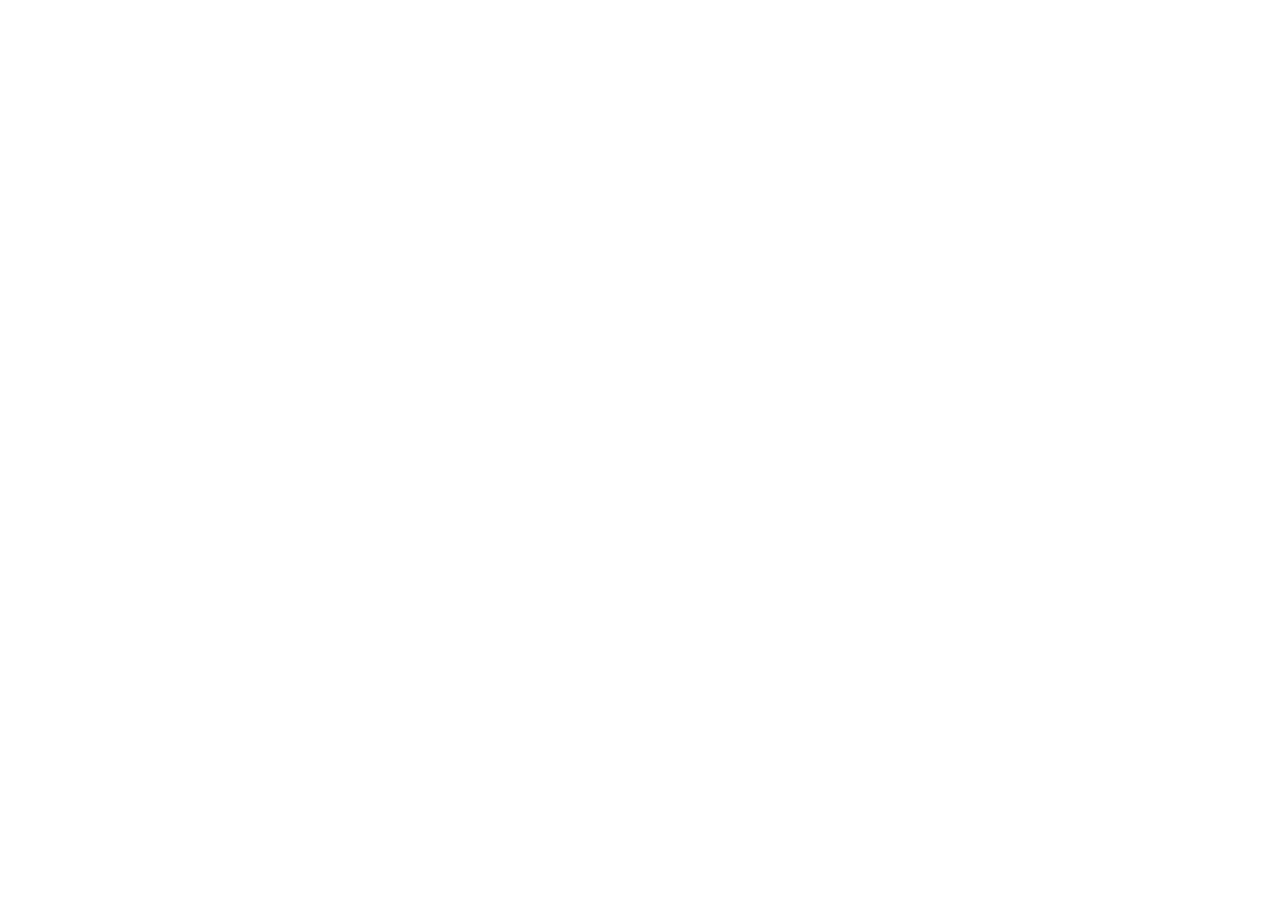
==== index.html @ 64041732 "setup project" ====
<!DOCTYPE html>
<html lang="en">
<head>
    <meta charset="UTF-8">
    <meta name="viewport" content="width=device-width, initial-scale=1.0">
    <title>Liberation War Archive</title>
</head>
<body>
    
</body>
</html>
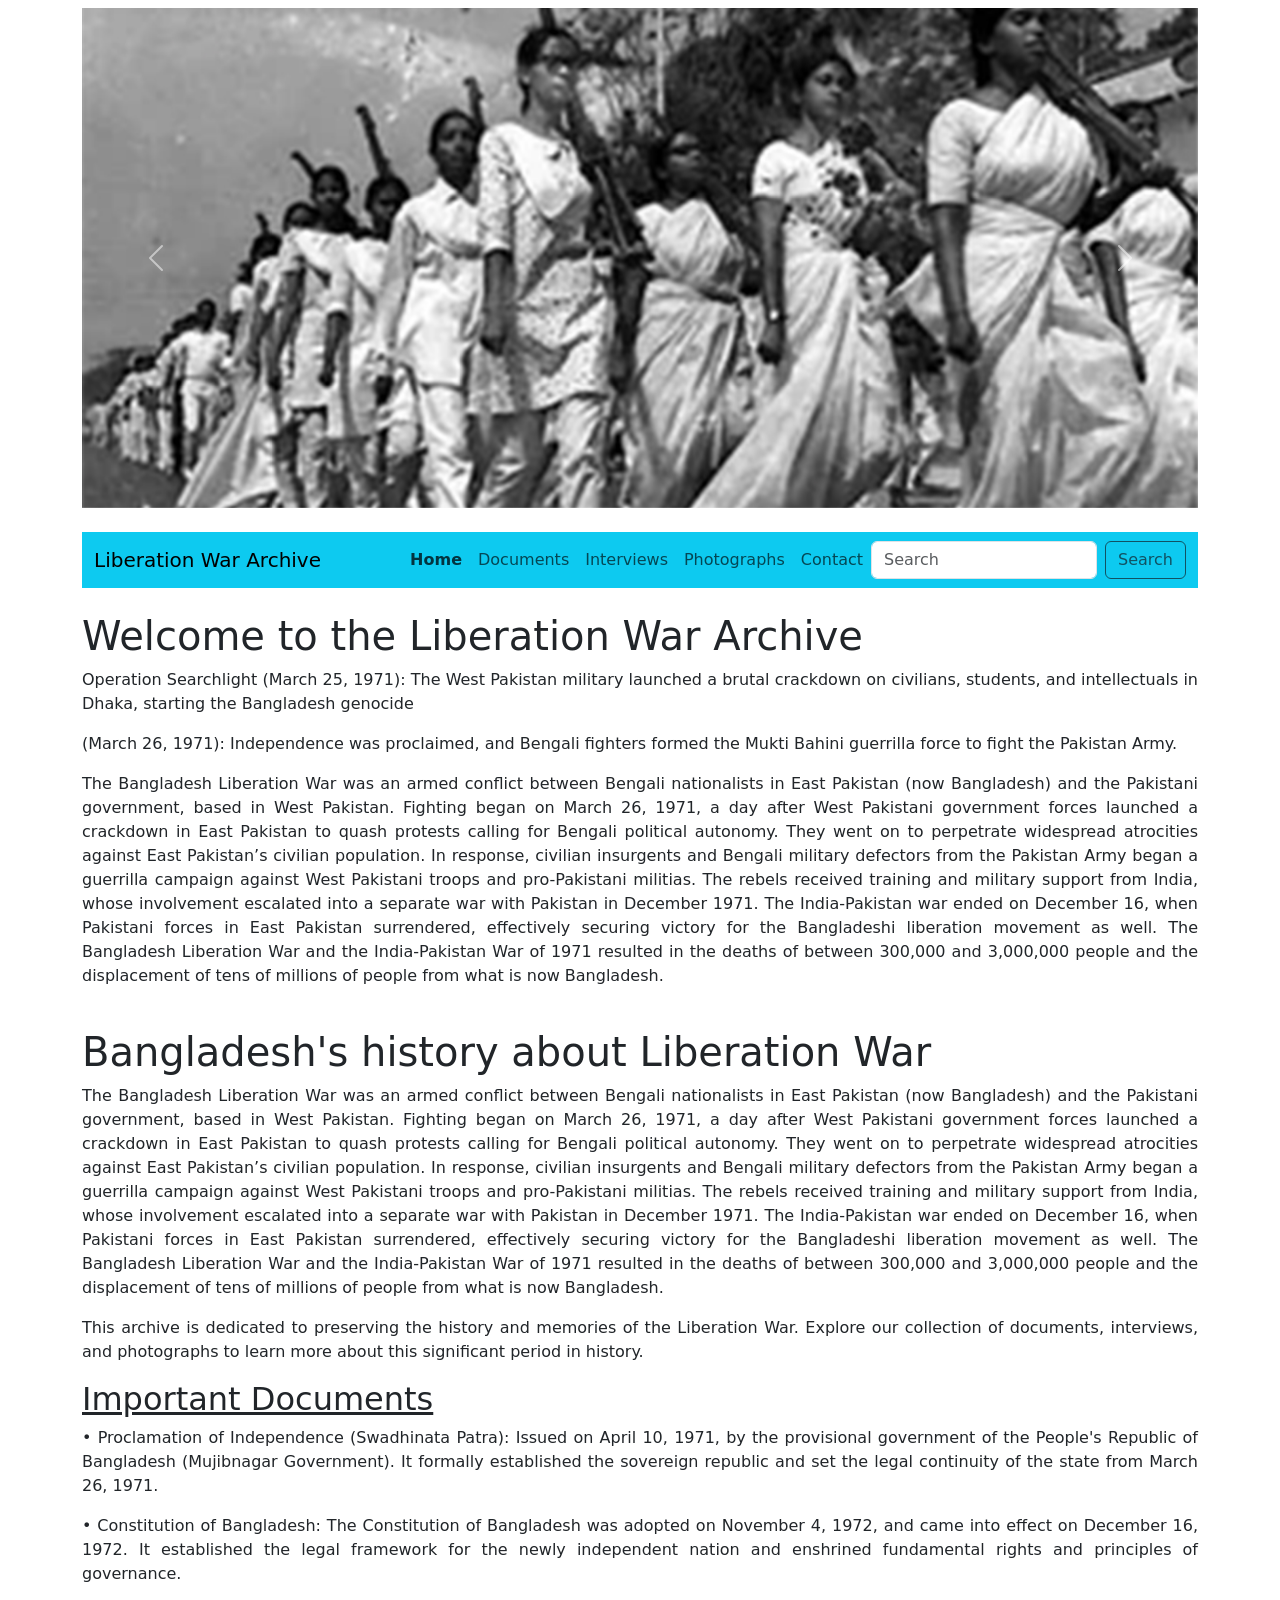
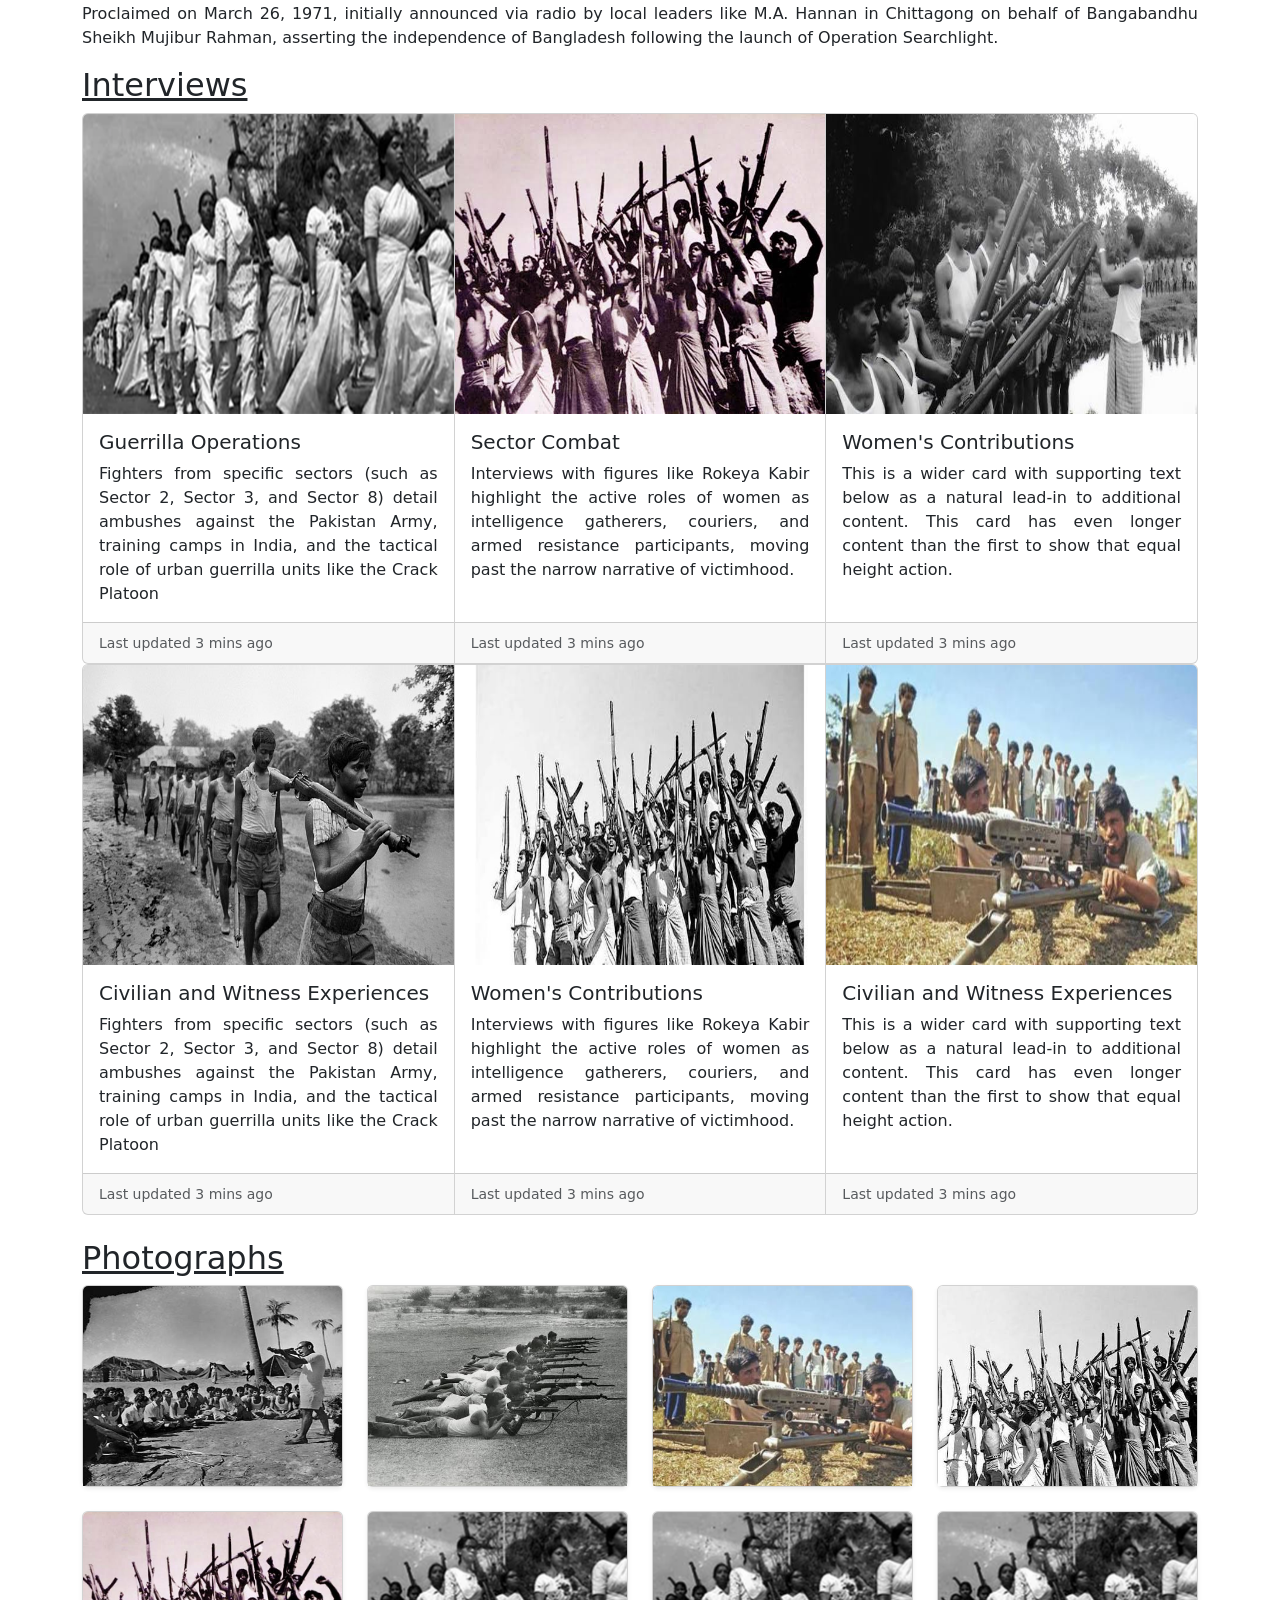
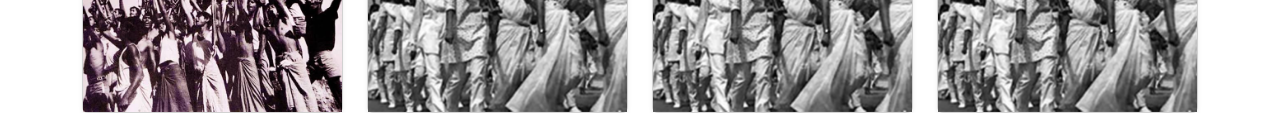
==== commit 53f14b43: "complete home pahe" ====
--- a/index.html
+++ b/index.html
@@ -3,9 +3,233 @@
 <head>
     <meta charset="UTF-8">
     <meta name="viewport" content="width=device-width, initial-scale=1.0">
+    <link rel="stylesheet" href="index.css">
     <title>Liberation War Archive</title>
+
+      <!-- Bootstrap CSS -->
+    <link href="https://cdn.jsdelivr.net/npm/bootstrap@5.3.8/dist/css/bootstrap.min.css" rel="stylesheet">
 </head>
 <body>
     
+
+  <header>
+    <div class="container mt-2 ">
+        <div class="row"> 
+            <div id="carouselExampleInterval" class="carousel slide" data-bs-ride="carousel">
+                <div class="carousel-inner">
+                    <div class="carousel-item active" data-bs-interval="10000">
+                    <img src="img/1.jpg" class="d-block w-100 " alt="Liberation War Archive">
+                    </div>
+                    <div class="carousel-item" data-bs-interval="2000">
+                    <img src="img/2.jpg" class="d-block w-100 h-[500px] object-fit-cover" alt="Liberation War Archive">
+                    </div>
+                    <div class="carousel-item">
+                    <img src="img/3.jpg" class="d-block w-100 " alt="Liberation War Archive">
+                    </div>
+                </div>
+                <button class="carousel-control-prev" type="button" data-bs-target="#carouselExampleInterval" data-bs-slide="prev">
+                    <span class="carousel-control-prev-icon" aria-hidden="true"></span>
+                    <span class="visually-hidden">Previous</span>
+                </button>
+                <button class="carousel-control-next" type="button" data-bs-target="#carouselExampleInterval" data-bs-slide="next">
+                    <span class="carousel-control-next-icon" aria-hidden="true"></span>
+                    <span class="visually-hidden">Next</span>
+                </button>
+            </div>
+        </div>
+    </div>
+
+<!-- Navbar --> 
+ <div class="container mt-4"> 
+    <nav class="navbar navbar-expand-lg navbar-light bg-info text-dark"> 
+        <div class="container-fluid"> 
+            <!-- Brand - Left Side --> 
+            <a class="navbar-brand font-weight-bold" href="index.html"> Liberation War Archive </a> 
+            <!-- Mobile Toggle Button --> 
+             <button class="navbar-toggler" type="button" data-bs-toggle="collapse" data-bs-target="#navbarMenu" aria-controls="navbarMenu" aria-expanded="false" aria-label="Toggle navigation"> 
+                <span class="navbar-toggler-icon"></span> 
+            </button> 
+             <!-- Menu - Right Side --> 
+              <div class="collapse navbar-collapse" id="navbarMenu"> 
+                <ul class="navbar-nav ms-auto mb-2 mb-lg-0"> 
+                    <li class="nav-item"> 
+                        <a class="nav-link active" aria-current="page" href="index.html"> Home </a> 
+                    </li> 
+                        <li class="nav-item"> 
+                            <a class="nav-link" href="documents.html"> Documents </a> 
+                        </li> 
+                        <li class="nav-item"> 
+                            <a class="nav-link" href="interviews.html"> Interviews </a> 
+                        </li> 
+                        <li class="nav-item"> 
+                            <a class="nav-link" href="photographs.html"> Photographs </a> 
+                        </li> 
+                        <li class="nav-item"> 
+                            <a class="nav-link" href="contact.html"> Contact </a> 
+                        </li> 
+                </ul> 
+                <form class="d-flex nav-search">
+                <input class="form-control me-2" type="search" placeholder="Search" aria-label="Search">
+                <button class="btn btn-outline-success form-button" type="submit">Search</button>
+            </form>
+            </div> 
+        </div> 
+    </nav> 
+</div>
+
+  </header>
+  <main>
+    <div class="container mt-4">
+      <div class="row" style="text-align: justify;">
+        <div class="col-md-12 ">
+          <h1>Welcome to the Liberation War Archive</h1>
+          <p>Operation Searchlight (March 25, 1971): The West Pakistan military launched a brutal crackdown on civilians, students, and intellectuals in Dhaka, starting the Bangladesh genocide</p>
+          <p>
+            (March 26, 1971): Independence was proclaimed, and Bengali fighters formed the Mukti Bahini guerrilla force to fight the Pakistan Army.
+          </p>
+          <p> 
+            The Bangladesh Liberation War was an armed conflict between Bengali nationalists in East Pakistan (now Bangladesh) and the Pakistani government, based in West Pakistan. Fighting began on March 26, 1971, a day after West Pakistani government forces launched a crackdown in East Pakistan to quash protests calling for Bengali political autonomy. They went on to perpetrate widespread atrocities against East Pakistan’s civilian population. In response, civilian insurgents and Bengali military defectors from the Pakistan Army began a guerrilla campaign against West Pakistani troops and pro-Pakistani militias. The rebels received training and military support from India, whose involvement escalated into a separate war with Pakistan in December 1971. The India-Pakistan war ended on December 16, when Pakistani forces in East Pakistan surrendered, effectively securing victory for the Bangladeshi liberation movement as well. The Bangladesh Liberation War and the India-Pakistan War of 1971 resulted in the deaths of between 300,000 and 3,000,000 people and the displacement of tens of millions of people from what is now Bangladesh.
+          </p>
+        </div>
+        <div class="col-md-12 mt-4">
+            <h1>Bangladesh's history about Liberation War</h1>
+            <p>
+                The Bangladesh Liberation War was an armed conflict between Bengali nationalists in East Pakistan (now Bangladesh) and the Pakistani government, based in West Pakistan. Fighting began on March 26, 1971, a day after West Pakistani government forces launched a crackdown in East Pakistan to quash protests calling for Bengali political autonomy. They went on to perpetrate widespread atrocities against East Pakistan’s civilian population. In response, civilian insurgents and Bengali military defectors from the Pakistan Army began a guerrilla campaign against West Pakistani troops and pro-Pakistani militias. The rebels received training and military support from India, whose involvement escalated into a separate war with Pakistan in December 1971. The India-Pakistan war ended on December 16, when Pakistani forces in East Pakistan surrendered, effectively securing victory for the Bangladeshi liberation movement as well. The Bangladesh Liberation War and the India-Pakistan War of 1971 resulted in the deaths of between 300,000 and 3,000,000 people and the displacement of tens of millions of people from what is now Bangladesh.
+            </p>
+            <p>This archive is dedicated to preserving the history and memories of the Liberation War. Explore our collection of documents, interviews, and photographs to learn more about this significant period in history.</p>    
+      </div>
+
+      <div> 
+        <h2><u>Important Documents</u></h2>
+        <p>• Proclamation of Independence (Swadhinata Patra): Issued on April 10, 1971, by the provisional government of the People's Republic of Bangladesh (Mujibnagar Government). It formally established the sovereign republic and set the legal continuity of the state from March 26, 1971.
+        </p>
+        <p>• Constitution of Bangladesh: The Constitution of Bangladesh was adopted on November 4, 1972, and came into effect on December 16, 1972. It established the legal framework for the newly independent nation and enshrined fundamental rights and principles of governance.    </p>
+        <p>
+        Proclaimed on March 26, 1971, initially announced via radio by local leaders like M.A. Hannan in Chittagong on behalf of Bangabandhu Sheikh Mujibur Rahman, asserting the independence of Bangladesh following the launch of Operation Searchlight.
+        </p>
+      </div>
+      <div> 
+        <h2><u>Interviews</u></h2>
+        <div class="card-group">
+            <div class="card">
+                <img src="img/1.jpg" class="card-img-top" alt="...">
+                <div class="card-body">
+                <h5 class="card-title">Guerrilla Operations</h5>
+                <p class="card-text">Fighters from specific sectors (such as Sector 2, Sector 3, and Sector 8) detail ambushes against the Pakistan Army, training camps in India, and the tactical role of urban guerrilla units like the Crack Platoon</p>
+                </div>
+                <div class="card-footer">
+                <small class="text-muted">Last updated 3 mins ago</small>
+                </div>
+            </div>
+            <div class="card">
+                <img src="img/2.jpg" class="card-img-top" alt="...">
+                <div class="card-body">
+                <h5 class="card-title">Sector Combat</h5>
+                <p class="card-text"> Interviews with figures like Rokeya Kabir highlight the active roles of women as intelligence gatherers, couriers, and armed resistance participants, moving past the narrow narrative of victimhood.</p>
+                </div>
+                <div class="card-footer">
+                <small class="text-muted">Last updated 3 mins ago</small>
+                </div>
+            </div>
+            <div class="card">
+                <img src="img/3.jpg" class="card-img-top" alt="...">
+                <div class="card-body">
+                <h5 class="card-title">Women's Contributions</h5>
+                <p class="card-text">This is a wider card with supporting text below as a natural lead-in to additional content. This card has even longer content than the first to show that equal height action.</p>
+                </div>
+                <div class="card-footer">
+                <small class="text-muted">Last updated 3 mins ago</small>
+                </div>
+            </div>
+        </div>
+        <div class="card-group">
+            <div class="card">
+                <img src="img/4.jpg" class="card-img-top" alt="...">
+                <div class="card-body">
+                <h5 class="card-title">Civilian and Witness Experiences</h5>
+                <p class="card-text">Fighters from specific sectors (such as Sector 2, Sector 3, and Sector 8) detail ambushes against the Pakistan Army, training camps in India, and the tactical role of urban guerrilla units like the Crack Platoon</p>
+                </div>
+                <div class="card-footer">
+                <small class="text-muted">Last updated 3 mins ago</small>
+                </div>
+            </div>
+            <div class="card">
+                <img src="img/5.jpg" class="card-img-top" alt="...">
+                <div class="card-body">
+                <h5 class="card-title">Women's Contributions</h5>
+                <p class="card-text"> Interviews with figures like Rokeya Kabir highlight the active roles of women as intelligence gatherers, couriers, and armed resistance participants, moving past the narrow narrative of victimhood.</p>
+                </div>
+                <div class="card-footer">
+                <small class="text-muted">Last updated 3 mins ago</small>
+                </div>
+            </div>
+            <div class="card">
+                <img src="img/6.jpg" class="card-img-top" alt="...">
+                <div class="card-body">
+                <h5 class="card-title">Civilian and Witness Experiences</h5>
+                <p class="card-text">This is a wider card with supporting text below as a natural lead-in to additional content. This card has even longer content than the first to show that equal height action.</p>
+                </div>
+                <div class="card-footer">
+                <small class="text-muted">Last updated 3 mins ago</small>
+                </div>
+            </div>
+        </div>
+      </div>
+      <div class="mt-4"> 
+        <h2><u>Photographs</u></h2>
+        <div class="row g-4 photo-gallery">
+            <div class="col-6 col-md-4 col-lg-3">
+                <div class="card shadow-sm ">
+                    <img src="img/8.jpg" class="card-img-top" alt="Photo 1">
+                </div>
+            </div>
+            <div class="col-6 col-md-4 col-lg-3">
+                <div class="card shadow-sm">
+                    <img src="img/7.jpg" class="card-img-top" alt="Photo 1">
+                </div>
+            </div>
+            <div class="col-6 col-md-4 col-lg-3">
+                <div class="card shadow-sm">
+                    <img src="img/6.jpg" class="card-img-top" alt="Photo 1">
+                </div>
+            </div>
+            <div class="col-6 col-md-4 col-lg-3">
+                <div class="card shadow-sm">
+                    <img src="img/5.jpg" class="card-img-top" alt="Photo 1">
+                </div>
+            </div>
+            <div class="col-6 col-md-4 col-lg-3">
+                <div class="card shadow-sm">
+                    <img src="img/2.jpg" class="card-img-top" alt="Photo 1">
+                </div>
+            </div>
+            <div class="col-6 col-md-4 col-lg-3">
+                <div class="card shadow-sm">
+                    <img src="img/1.jpg" class="card-img-top" alt="Photo 1">
+                </div>
+            </div>
+            <div class="col-6 col-md-4 col-lg-3">
+                <div class="card shadow-sm">
+                    <img src="img/1.jpg" class="card-img-top" alt="Photo 1">
+                </div>
+            </div>
+            <div class="col-6 col-md-4 col-lg-3">
+                <div class="card shadow-sm">
+                    <img src="img/1.jpg" class="card-img-top" alt="Photo 1">
+                </div>
+            </div>
+        </div>
+      </div>
+    </div>  
+    </div>
+  </main>
+  <footer>
+
+  </footer>
+
+    
+    <!-- Bootstrap JS -->
+    <script src="https://cdn.jsdelivr.net/npm/bootstrap@5.3.8/dist/js/bootstrap.bundle.min.js"></script>
+
 </body>
 </html>
--- a/index.css
+++ b/index.css
@@ -0,0 +1,46 @@
+.carousel-item img {
+  width: 100%;
+  height: 500px;
+  object-fit: cover;
+}
+
+.navbar-nav .nav-link {
+    transition: 0.3s;
+}
+
+/* Active menu */
+.navbar-nav .nav-link.active {
+    color: #03333f !important;
+    font-weight: bold;
+}
+
+/* Hover */
+.navbar-nav .nav-link:hover {
+    color: #094270;
+    font-weight: bold;
+}
+
+
+
+.form-button {
+    border: 1px solid #115263 !important;
+    color: #115263 !important;
+    transition: 0.3s;
+}
+
+.form-button:hover {
+    background-color: #0b4c96 !important;
+    border-color: #0b4c96 !important;
+    color: white;
+    font-weight: bold;
+}
+
+
+.card-group .card img{
+    min-height: 300px;
+}
+
+.photo-gallery .card img {
+    height: 200px;
+    object-fit: cover;
+}
